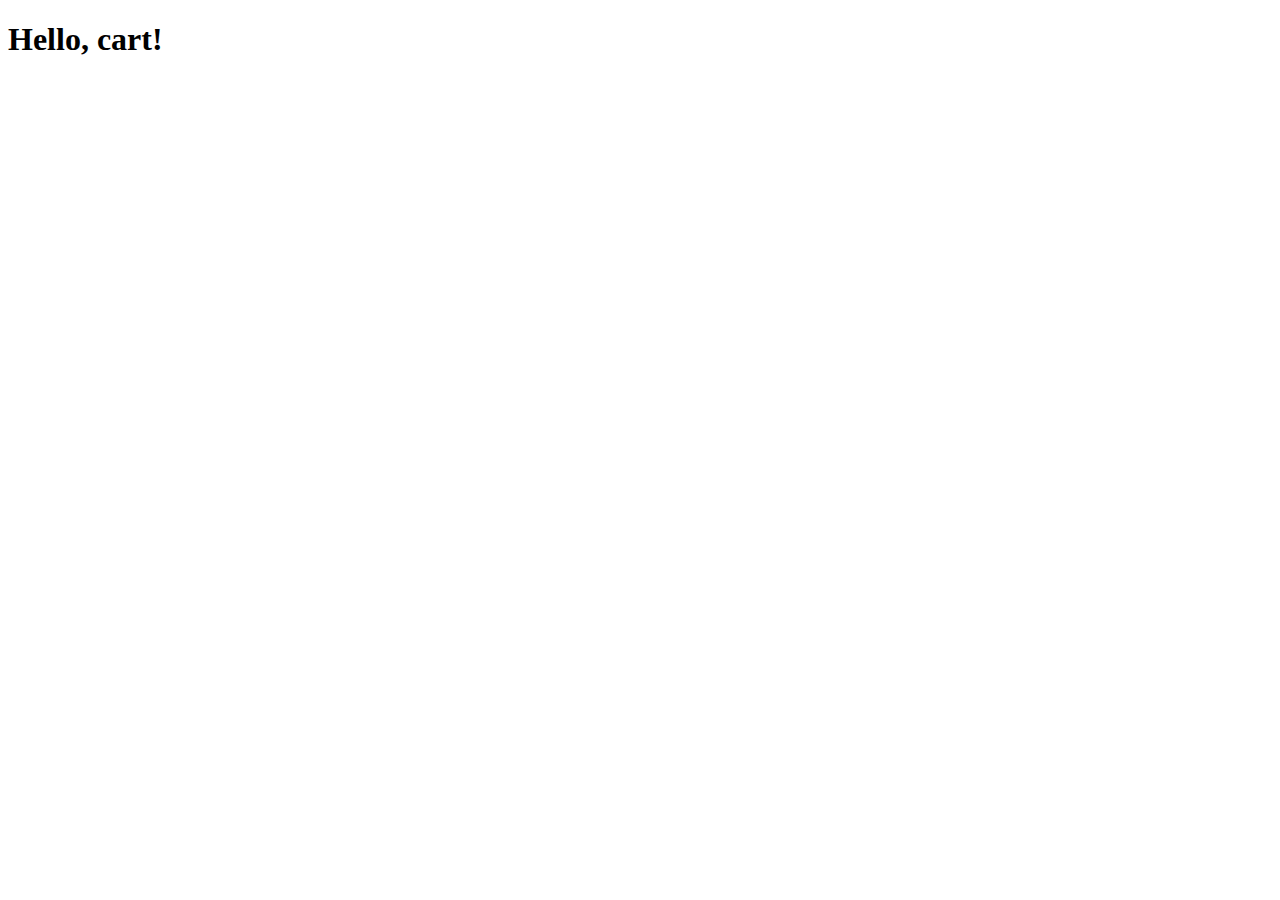
==== cart.html @ b9fbbf52 "Files created'" ====
<!doctype html>
<html lang="en">
  <head>
    <!-- Required meta tags -->
    <meta charset="utf-8">
    <meta name="viewport" content="width=device-width, initial-scale=1">

    <!-- Bootstrap CSS -->
    <link href="https://cdn.jsdelivr.net/npm/bootstrap@5.0.2/dist/css/bootstrap.min.css" rel="stylesheet" integrity="sha384-EVSTQN3/azprG1Anm3QDgpJLIm9Nao0Yz1ztcQTwFspd3yD65VohhpuuCOmLASjC" crossorigin="anonymous">
    <link rel="stylesheet" href="cart.css">
    <title>Hello, cart!</title>
  </head>
  <body>
    <h1>Hello, cart!</h1>

    <!-- Optional JavaScript; choose one of the two! -->

    <!-- Option 1: Bootstrap Bundle with Popper -->
    <script src="https://cdn.jsdelivr.net/npm/bootstrap@5.0.2/dist/js/bootstrap.bundle.min.js" integrity="sha384-MrcW6ZMFYlzcLA8Nl+NtUVF0sA7MsXsP1UyJoMp4YLEuNSfAP+JcXn/tWtIaxVXM" crossorigin="anonymous"></script>

    <!-- Option 2: Separate Popper and Bootstrap JS -->
    <!--
    <script src="https://cdn.jsdelivr.net/npm/@popperjs/core@2.9.2/dist/umd/popper.min.js" integrity="sha384-IQsoLXl5PILFhosVNubq5LC7Qb9DXgDA9i+tQ8Zj3iwWAwPtgFTxbJ8NT4GN1R8p" crossorigin="anonymous"></script>
    <script src="https://cdn.jsdelivr.net/npm/bootstrap@5.0.2/dist/js/bootstrap.min.js" integrity="sha384-cVKIPhGWiC2Al4u+LWgxfKTRIcfu0JTxR+EQDz/bgldoEyl4H0zUF0QKbrJ0EcQF" crossorigin="anonymous"></script>
    -->
  </body>
</html>
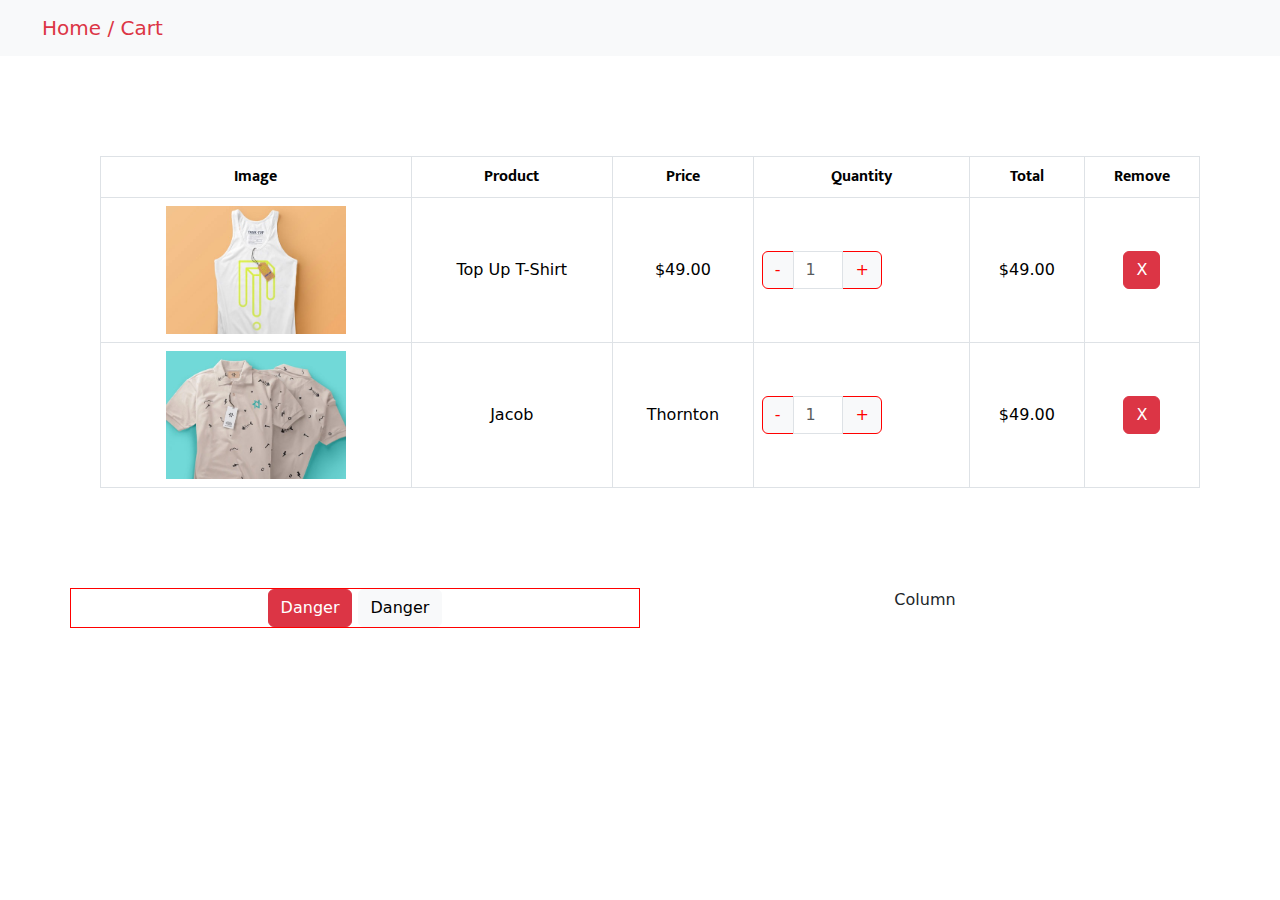
==== commit eaa6613a: "section one completed" ====
--- a/cart.html
+++ b/cart.html
@@ -1,27 +1,88 @@
 <!doctype html>
 <html lang="en">
   <head>
-    <!-- Required meta tags -->
     <meta charset="utf-8">
     <meta name="viewport" content="width=device-width, initial-scale=1">
+    <title>Cart</title>
+    <link rel="preconnect" href="https://fonts.googleapis.com">
+<link rel="preconnect" href="https://fonts.gstatic.com" crossorigin>
+<link href="https://fonts.googleapis.com/css2?family=Mukta:wght@200;300;400;500;600;700;800&display=swap" rel="stylesheet">
+    <link href="https://cdn.jsdelivr.net/npm/bootstrap@5.3.3/dist/css/bootstrap.min.css" rel="stylesheet" integrity="sha384-QWTKZyjpPEjISv5WaRU9OFeRpok6YctnYmDr5pNlyT2bRjXh0JMhjY6hW+ALEwIH" crossorigin="anonymous">
+    <link rel="stylesheet" href="cart.css">
+</head>
+  <body>
+    <script src="https://cdn.jsdelivr.net/npm/bootstrap@5.3.3/dist/js/bootstrap.bundle.min.js" integrity="sha384-YvpcrYf0tY3lHB60NNkmXc5s9fDVZLESaAA55NDzOxhy9GkcIdslK1eN7N6jIeHz" crossorigin="anonymous"></script>
+<section>
+    <!-- As a link -->
+<nav class="navbar bg-body-tertiary">
+    <div class="container-fluid">
+      <a class="navbar-brand cart-nav text-danger" href="#">Home / Cart</a>
+    </div>
+  </nav>
+</section>  
+<section>
+    <table class="table table-bordered table-apply">
+            <thead class="table-header">
+              <tr>
+                <th scope="col" class="col-item">Image</th>
+                <th scope="col" class="col-item">Product</th>
+                <th scope="col" class="col-item">Price</th>
+                <th scope="col" class="col-item">Quantity</th>
+                <th scope="col" class="col-item">Total</th>
+                <th scope="col" class="col-item">Remove</th>
+              </tr>
+            </thead>
+            <tbody>
+              <tr>
+                <th scope="row" class="col-item">
+                    <img src="cart-images/cloth_1.jpg" alt="cloth-1" class=" table-img">
+                </th>
+                <td class="col-item">Top Up T-Shirt</td>
+                <td class="col-item">$49.00</td>
+                <td class="col-item">
+                    <div class="input-group qty-btn-apply">
+                        <span class="input-group-text quantity-btn">-</span>
+                        <input type="text" aria-label="First name" class="form-control" placeholder="1">
+                        <span class="input-group-text quantity-btn">+</span>
+                      </div>
+                </td>
+                <td class="col-item">$49.00</td>
+                <td class="col-item">
+                    <button type="button" class="btn btn-danger">X</button>
+                </td>
+              </tr>
+              <tr>
+                <th scope="row" class="col-item">
+                    <img src="cart-images/cloth_2.jpg" alt="cloth-2" class=" table-img">
+                </th>
+                <td class="col-item">Jacob</td>
+                <td class="col-item">Thornton</td>
+                <td class="col-item">
+                    <div class="input-group qty-btn-apply ">
+                        <span class="input-group-text quantity-btn">-</span>
+                        <input type="text" aria-label="First name" class="form-control" placeholder="1">
+                        <span class="input-group-text quantity-btn">+</span>
+                      </div>
+                </td>
+                <td class="col-item">$49.00</td>
+                <td class="col-item">
+                    <button type="button" class="btn btn-danger">X</button>
 
-    <!-- Bootstrap CSS -->
-    <link href="https://cdn.jsdelivr.net/npm/bootstrap@5.0.2/dist/css/bootstrap.min.css" rel="stylesheet" integrity="sha384-EVSTQN3/azprG1Anm3QDgpJLIm9Nao0Yz1ztcQTwFspd3yD65VohhpuuCOmLASjC" crossorigin="anonymous">
-    <link rel="stylesheet" href="cart.css">
-    <title>Hello, cart!</title>
-  </head>
-  <body>
-    <h1>Hello, cart!</h1>
-
-    <!-- Optional JavaScript; choose one of the two! -->
-
-    <!-- Option 1: Bootstrap Bundle with Popper -->
-    <script src="https://cdn.jsdelivr.net/npm/bootstrap@5.0.2/dist/js/bootstrap.bundle.min.js" integrity="sha384-MrcW6ZMFYlzcLA8Nl+NtUVF0sA7MsXsP1UyJoMp4YLEuNSfAP+JcXn/tWtIaxVXM" crossorigin="anonymous"></script>
-
-    <!-- Option 2: Separate Popper and Bootstrap JS -->
-    <!--
-    <script src="https://cdn.jsdelivr.net/npm/@popperjs/core@2.9.2/dist/umd/popper.min.js" integrity="sha384-IQsoLXl5PILFhosVNubq5LC7Qb9DXgDA9i+tQ8Zj3iwWAwPtgFTxbJ8NT4GN1R8p" crossorigin="anonymous"></script>
-    <script src="https://cdn.jsdelivr.net/npm/bootstrap@5.0.2/dist/js/bootstrap.min.js" integrity="sha384-cVKIPhGWiC2Al4u+LWgxfKTRIcfu0JTxR+EQDz/bgldoEyl4H0zUF0QKbrJ0EcQF" crossorigin="anonymous"></script>
-    -->
-  </body>
+                </td>
+              </tr>
+            </tbody>
+      </table>
+</section>
+<section>
+    <div class="container text-center">
+        <div class="row row-cols-2">
+          <div class="col" style="border:1px red solid">
+            <button type="button" class="btn btn-danger">Danger</button>
+            <button type="button" class="btn btn-light">Danger</button>
+          </div>
+          <div class="col">Column</div>
+        </div>
+      </div>
+</section>
+</body>
 </html>--- a/cart.css
+++ b/cart.css
@@ -0,0 +1,30 @@
+.cart-nav{
+    margin-left:30px;
+}
+.table-apply{
+    margin:100px;
+    width: 1100px;
+}
+.table-header{
+    color:darkgray;
+    font-family: "Mukta", sans-serif;
+}
+.table-img{
+    width: 180px;
+}
+.qty-btn-apply{
+    width:120px;
+
+}
+.quantity-btn{
+    border:1px red solid;
+    color:red;
+}
+.quantity-btn:hover{
+    color:white;
+    background-color: red;
+}
+.col-item{
+    text-align: center;
+    vertical-align: middle;
+}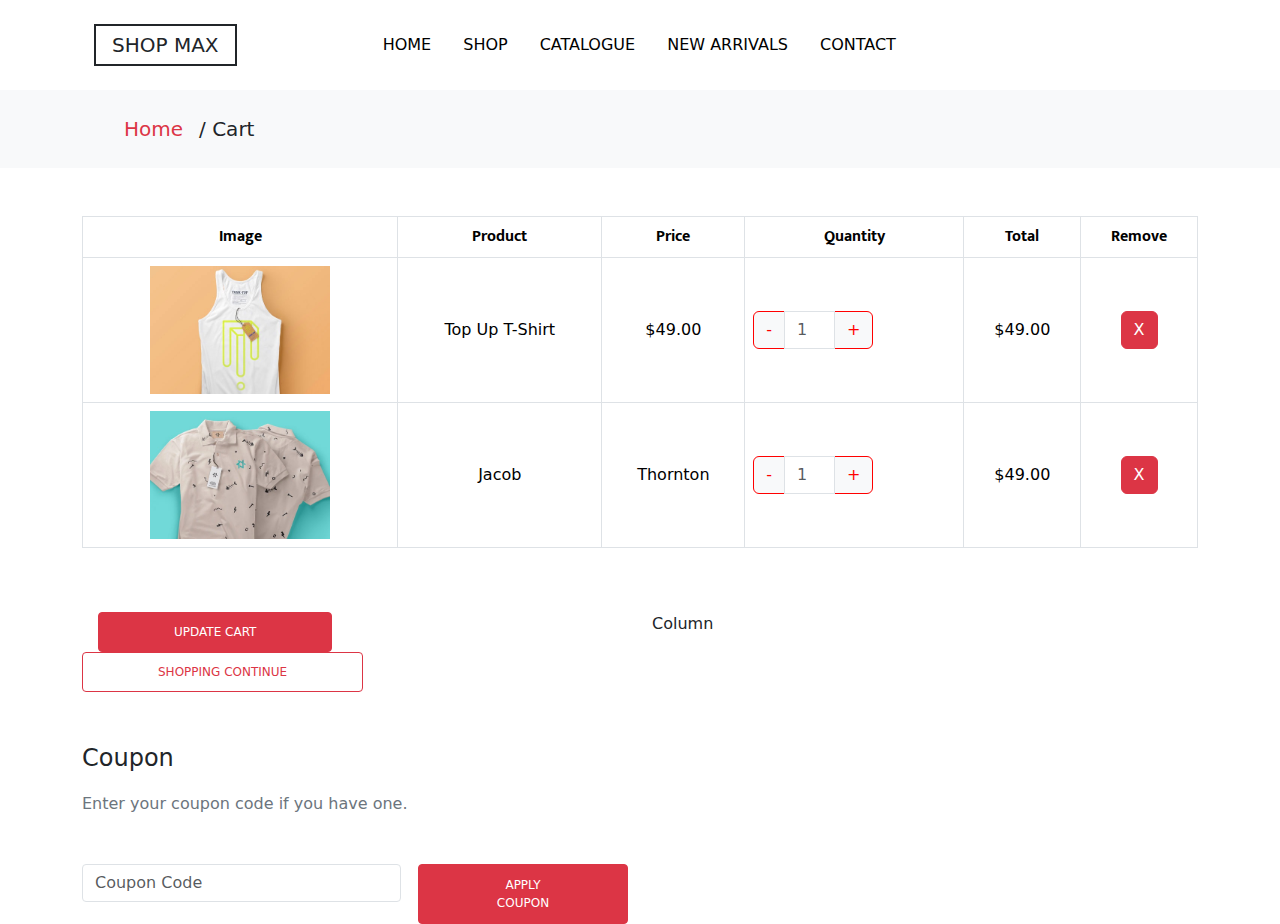
==== commit 39e8633a: "working on cart page" ====
--- a/cart.html
+++ b/cart.html
@@ -5,84 +5,162 @@
     <meta name="viewport" content="width=device-width, initial-scale=1">
     <title>Cart</title>
     <link rel="preconnect" href="https://fonts.googleapis.com">
-<link rel="preconnect" href="https://fonts.gstatic.com" crossorigin>
-<link href="https://fonts.googleapis.com/css2?family=Mukta:wght@200;300;400;500;600;700;800&display=swap" rel="stylesheet">
+    <link rel="preconnect" href="https://fonts.gstatic.com" crossorigin>
+    <!-- font-awesome-link -->
+    <link rel="stylesheet" href="https://cdnjs.cloudflare.com/ajax/libs/font-awesome/6.5.2/css/all.min.css" integrity="sha512-SnH5WK+bZxgPHs44uWIX+LLJAJ9/2PkPKZ5QiAj6Ta86w+fsb2TkcmfRyVX3pBnMFcV7oQPJkl9QevSCWr3W6A==" crossorigin="anonymous" referrerpolicy="no-referrer" />
+    <link href="https://fonts.googleapis.com/css2?family=Mukta:wght@200;300;400;500;600;700;800&display=swap" rel="stylesheet">
     <link href="https://cdn.jsdelivr.net/npm/bootstrap@5.3.3/dist/css/bootstrap.min.css" rel="stylesheet" integrity="sha384-QWTKZyjpPEjISv5WaRU9OFeRpok6YctnYmDr5pNlyT2bRjXh0JMhjY6hW+ALEwIH" crossorigin="anonymous">
     <link rel="stylesheet" href="cart.css">
-</head>
+  </head>
   <body>
-    <script src="https://cdn.jsdelivr.net/npm/bootstrap@5.3.3/dist/js/bootstrap.bundle.min.js" integrity="sha384-YvpcrYf0tY3lHB60NNkmXc5s9fDVZLESaAA55NDzOxhy9GkcIdslK1eN7N6jIeHz" crossorigin="anonymous"></script>
-<section>
-    <!-- As a link -->
-<nav class="navbar bg-body-tertiary">
-    <div class="container-fluid">
-      <a class="navbar-brand cart-nav text-danger" href="#">Home / Cart</a>
-    </div>
-  </nav>
-</section>  
-<section>
-    <table class="table table-bordered table-apply">
-            <thead class="table-header">
-              <tr>
-                <th scope="col" class="col-item">Image</th>
-                <th scope="col" class="col-item">Product</th>
-                <th scope="col" class="col-item">Price</th>
-                <th scope="col" class="col-item">Quantity</th>
-                <th scope="col" class="col-item">Total</th>
-                <th scope="col" class="col-item">Remove</th>
-              </tr>
-            </thead>
-            <tbody>
-              <tr>
-                <th scope="row" class="col-item">
-                    <img src="cart-images/cloth_1.jpg" alt="cloth-1" class=" table-img">
-                </th>
-                <td class="col-item">Top Up T-Shirt</td>
-                <td class="col-item">$49.00</td>
-                <td class="col-item">
+    <section class="header-container">
+      <div class="container">
+          <div class="row">
+              <div class="col-lg-12">
+                <nav class="navbar navbar-expand-lg navbar-light justify-content-between my-3">
+                    <div class="container">
+                        <button type="button" class="btn btn-outline-dark rounded-0 border-2 py-1 px-3 fs-5">SHOP MAX</button>
+                        <div class="collapse navbar-collapse" id="navbarSupportedContent">
+                            <ul class="navbar-nav ms-auto mb-2 mb-lg-0 mx-5">
+                              <li class="nav-item mx-2">
+                                <a class="nav-link active header-text" aria-current="page" href="#">HOME</a>
+                              </li>
+                              <li class="nav-item mx-2">
+                                <a class="nav-link active header-text" aria-current="page" href="#">SHOP</a>
+                              </li>
+                              <li class="nav-item mx-2">
+                                <a class="nav-link active header-text" aria-current="page" href="#">CATALOGUE</a>
+                              </li>
+                              <li class="nav-item mx-2">
+                                <a class="nav-link active header-text" aria-current="page" href="#">NEW ARRIVALS</a>
+                              </li>
+                              <li class="nav-item mx-2 ">
+                                <a class="nav-link active header-text" aria-current="page" href="#">CONTACT</a>
+                              </li>
+                            </ul>
+                          </div>
+                          <div class="collapse navbar-collapse" id="navbarSupportedContent">
+                              <ul class="navbar-nav ms-auto mb-2 mb-lg-0">
+                                  <li class="nav-item mx-3">
+                                      <i class="fa-solid fa-magnifying-glass fs-5"></i>
+                                  </li>
+                                  <li class="nav-item mx-3">
+                                      <i class="fa-regular fa-heart fs-5"></i>
+                                  </li>
+                                  <li class="nav-item mx-3">
+                                      <i class="fa-solid fa-cart-plus fs-5"></i>
+                                  </li>
+                              </ul>
+                          </div>
+                        </div>
+                    </div>
+                </nav>
+              </div>
+          </div>
+      </div>
+  </section>
+
+    <section class="header-2 bg-light">
+      <div class="container">
+        <div class="row">
+          <div class="col-lg-12">
+            <nav class="navbar bg-body-tertiary">
+              <div class="container head">
+                <a class="navbar-brand cart-nav text-danger" href="#">Home</a>
+                <p class="fs-5 pt-3">/ Cart</p>
+              </div>
+            </nav>
+          </div>
+        </div>
+      </div>
+    </section>  
+
+    <section class="table-container my-5">
+      <div class="container">
+        <div class="row">
+          <div class="col-lg-12">
+            <table class="table table-bordered">
+              <thead class="table-header">
+                <tr>
+                  <th scope="col" class="col-item">Image</th>
+                  <th scope="col" class="col-item">Product</th>
+                  <th scope="col" class="col-item">Price</th>
+                  <th scope="col" class="col-item">Quantity</th>
+                  <th scope="col" class="col-item">Total</th>
+                  <th scope="col" class="col-item">Remove</th>
+                </tr>
+              </thead>
+              <tbody>
+                <tr>
+                  <th scope="row" class="col-item">
+                      <img src="cart-images/cloth_1.jpg" alt="cloth-1" class=" table-img">
+                  </th>
+                  <td class="col-item">Top Up T-Shirt</td>
+                  <td class="col-item">$49.00</td>
+                  <td class="col-item">
                     <div class="input-group qty-btn-apply">
-                        <span class="input-group-text quantity-btn">-</span>
+                      <span class="input-group-text quantity-btn">-</span>
                         <input type="text" aria-label="First name" class="form-control" placeholder="1">
-                        <span class="input-group-text quantity-btn">+</span>
-                      </div>
-                </td>
-                <td class="col-item">$49.00</td>
-                <td class="col-item">
+                      <span class="input-group-text quantity-btn">+</span>
+                    </div>
+                  </td>
+                  <td class="col-item">$49.00</td>
+                  <td class="col-item">
                     <button type="button" class="btn btn-danger">X</button>
-                </td>
-              </tr>
-              <tr>
-                <th scope="row" class="col-item">
+                  </td>
+                </tr>
+                <tr>
+                  <th scope="row" class="col-item">
                     <img src="cart-images/cloth_2.jpg" alt="cloth-2" class=" table-img">
-                </th>
-                <td class="col-item">Jacob</td>
-                <td class="col-item">Thornton</td>
-                <td class="col-item">
-                    <div class="input-group qty-btn-apply ">
-                        <span class="input-group-text quantity-btn">-</span>
+                  </th>
+                  <td class="col-item">Jacob</td>
+                  <td class="col-item">Thornton</td>
+                  <td class="col-item">
+                    <div class="input-group qty-btn-apply">
+                      <span class="input-group-text quantity-btn">-</span>
                         <input type="text" aria-label="First name" class="form-control" placeholder="1">
-                        <span class="input-group-text quantity-btn">+</span>
-                      </div>
-                </td>
-                <td class="col-item">$49.00</td>
-                <td class="col-item">
+                      <span class="input-group-text quantity-btn">+</span>
+                    </div>
+                  </td>
+                  <td class="col-item">$49.00</td>
+                  <td class="col-item">
                     <button type="button" class="btn btn-danger">X</button>
-
-                </td>
-              </tr>
-            </tbody>
-      </table>
-</section>
-<section>
-    <div class="container text-center">
+                  </td>
+                </tr>
+              </tbody>
+            </table>
+          </div>
+        </div>
+      </div>
+    </section>
+    
+    <section class="cart-section">
+      <div class="container">
         <div class="row row-cols-2">
-          <div class="col" style="border:1px red solid">
-            <button type="button" class="btn btn-danger">Danger</button>
-            <button type="button" class="btn btn-light">Danger</button>
+          <div class="col" >
+            <button type="button" class="btn btn-danger rounded-1 mx-3 cart-btn">UPDATE CART</button>
+            <button type="button" class="btn btn-outline-danger rounded-1 cart-btn">SHOPPING CONTINUE</button>
+            <div class="my-5">
+              <p class="fs-4 fw-ligh">Coupon</p>
+              <p class="text-secondary">Enter your coupon code if you have one.</p>
+            </div>
+              <form>
+                <div class="d-flex">
+                  <div class="mb-3 mr-2">
+                    <input type="text" class="form-control rounded-1 coupon-code" placeholder="Coupon Code">
+                  </div>
+                  <div>
+                    <button type="submit" class="btn btn-danger rounded-1 apply-btn">APPLY COUPON</button>
+                  </div>
+                </div> 
+              </form>
           </div>
           <div class="col">Column</div>
         </div>
-      </div>
-</section>
+      </div>  
+    </section>
+
+  <script src="https://cdn.jsdelivr.net/npm/bootstrap@5.3.3/dist/js/bootstrap.bundle.min.js" integrity="sha384-YvpcrYf0tY3lHB60NNkmXc5s9fDVZLESaAA55NDzOxhy9GkcIdslK1eN7N6jIeHz" crossorigin="anonymous"></script>
+
 </body>
 </html>--- a/cart.css
+++ b/cart.css
@@ -1,9 +1,9 @@
 .cart-nav{
     margin-left:30px;
 }
-.table-apply{
-    margin:100px;
-    width: 1100px;
+.head{
+    justify-content:start !important;
+    align-items: center;
 }
 .table-header{
     color:darkgray;
@@ -27,4 +27,16 @@
 .col-item{
     text-align: center;
     vertical-align: middle;
+}
+.cart-btn{
+    padding: 10px 75px;
+    font-size: 12px;
+}
+.coupon-code{
+    width: 95%;
+    margin-right: 115px;
+}
+.apply-btn{
+    font-size: 12px;
+    padding: 11px 60px;
 }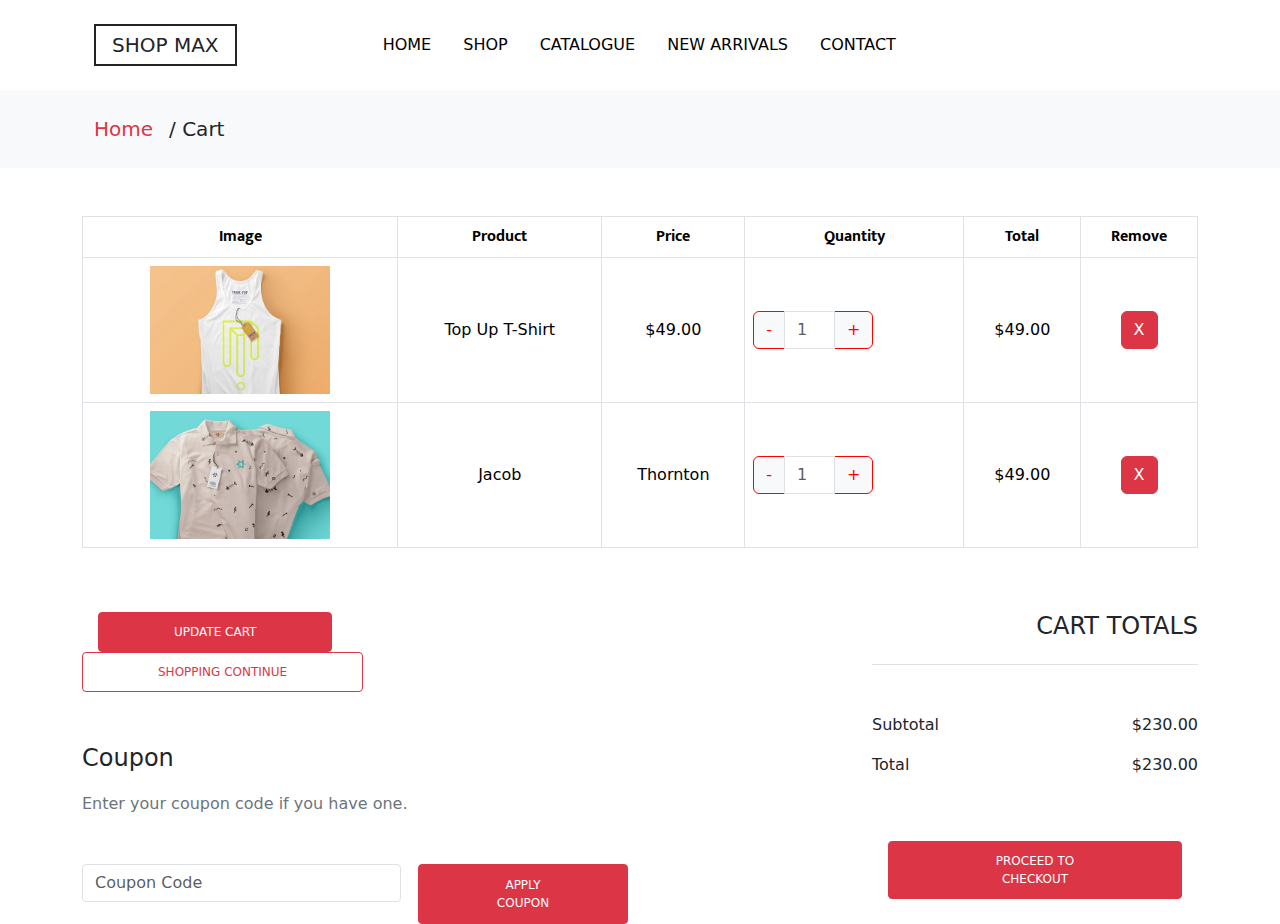
==== commit 363ecb07: "working on cart page" ====
--- a/cart.html
+++ b/cart.html
@@ -65,8 +65,8 @@
         <div class="row">
           <div class="col-lg-12">
             <nav class="navbar bg-body-tertiary">
-              <div class="container head">
-                <a class="navbar-brand cart-nav text-danger" href="#">Home</a>
+              <div class="container head-text">
+                <a class="navbar-brand text-danger" href="#">Home</a>
                 <p class="fs-5 pt-3">/ Cart</p>
               </div>
             </nav>
@@ -155,10 +155,26 @@
                 </div> 
               </form>
           </div>
-          <div class="col">Column</div>
+          <div class="col">
+            <div class="cart-totals">
+              <div class="border-bottom pb-3">
+                <h4 class="text-end">CART TOTALS</h4>
+              </div>
+              <div class="d-flex justify-content-between pt-5">
+                <p>Subtotal</p>
+                <p>$230.00</p>
+              </div>
+              <div class="d-flex justify-content-between">
+                <p>Total</p>
+                <p>$230.00</p>
+              </div>
+              <button type="button" class="btn btn-danger rounded-1 mx-3 mt-5 cart-btn">PROCEED TO CHECKOUT</button>
+            </div>
+          </div>
         </div>
       </div>  
     </section>
+
 
   <script src="https://cdn.jsdelivr.net/npm/bootstrap@5.3.3/dist/js/bootstrap.bundle.min.js" integrity="sha384-YvpcrYf0tY3lHB60NNkmXc5s9fDVZLESaAA55NDzOxhy9GkcIdslK1eN7N6jIeHz" crossorigin="anonymous"></script>
 
--- a/cart.css
+++ b/cart.css
@@ -1,9 +1,5 @@
-.cart-nav{
-    margin-left:30px;
-}
-.head{
+.head-text{
     justify-content:start !important;
-    align-items: center;
 }
 .table-header{
     color:darkgray;
@@ -14,7 +10,6 @@
 }
 .qty-btn-apply{
     width:120px;
-
 }
 .quantity-btn{
     border:1px red solid;
@@ -39,4 +34,7 @@
 .apply-btn{
     font-size: 12px;
     padding: 11px 60px;
+}
+.cart-totals{
+    margin-left: 220px;
 }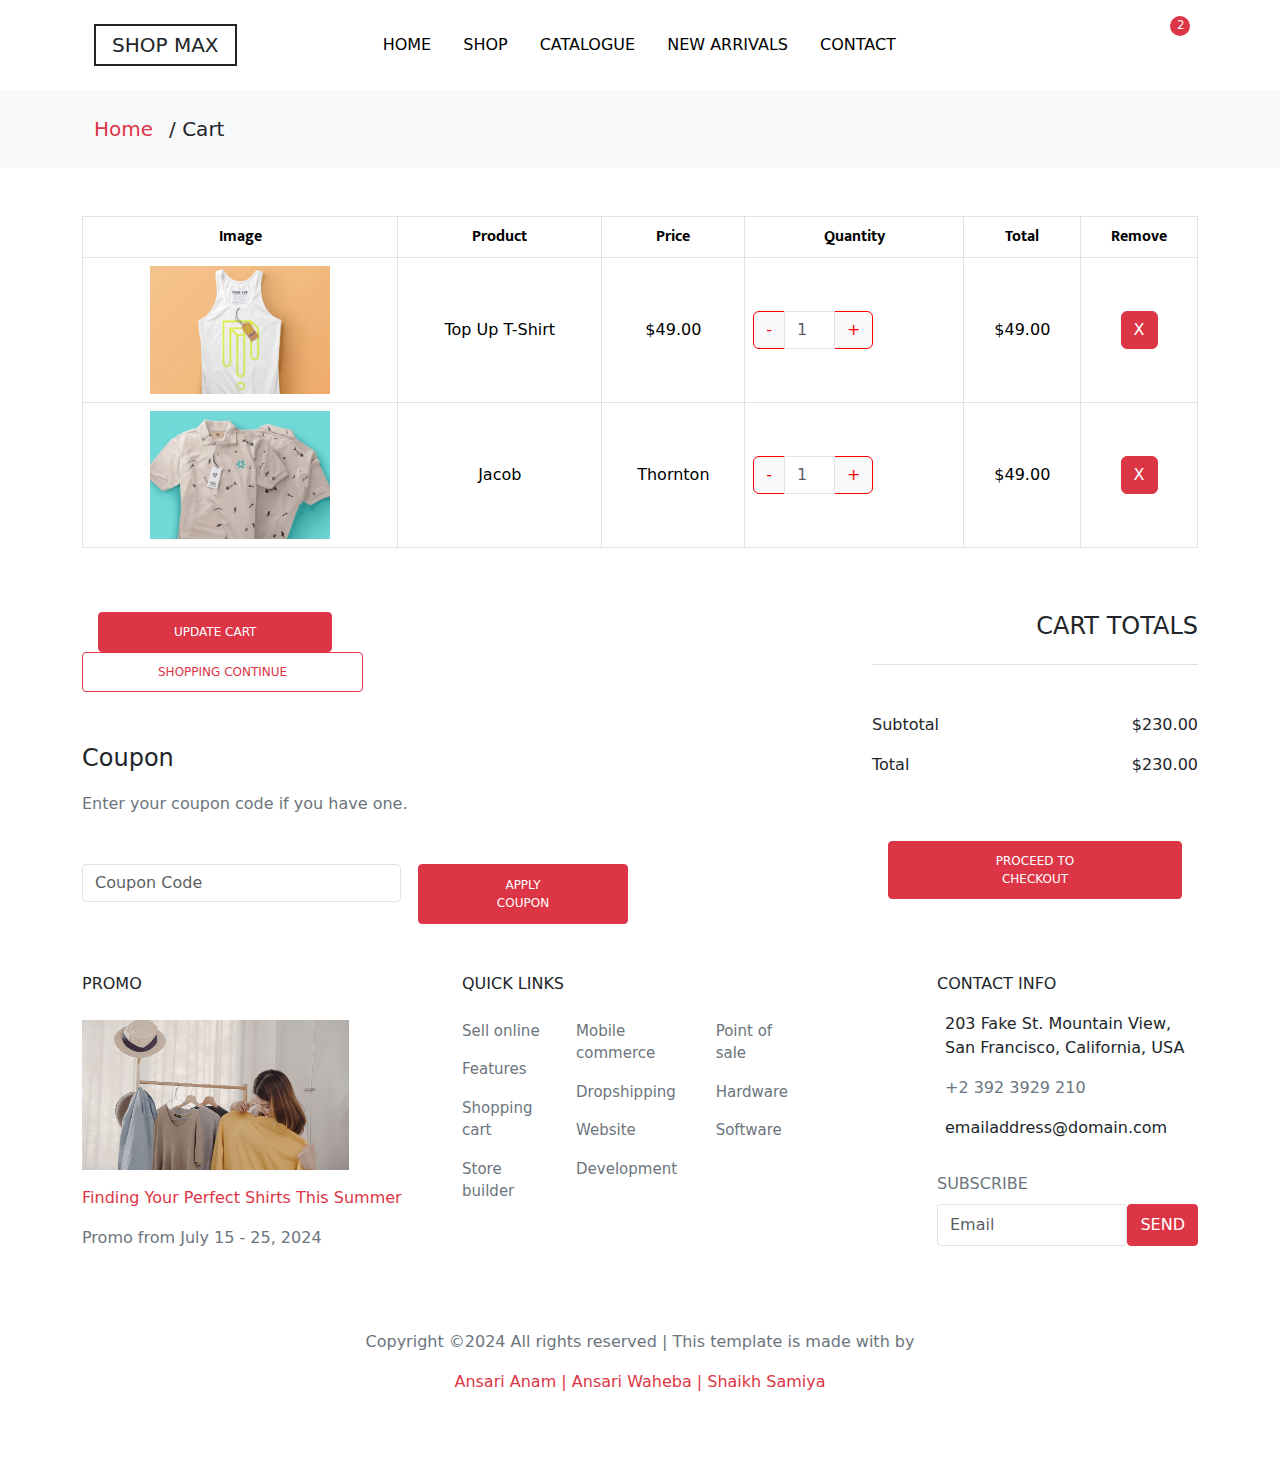
==== commit 4abf3aa7: "Added footer section" ====
--- a/cart.html
+++ b/cart.html
@@ -3,7 +3,6 @@
   <head>
     <meta charset="utf-8">
     <meta name="viewport" content="width=device-width, initial-scale=1">
-    <title>Cart</title>
     <link rel="preconnect" href="https://fonts.googleapis.com">
     <link rel="preconnect" href="https://fonts.gstatic.com" crossorigin>
     <!-- font-awesome-link -->
@@ -11,6 +10,7 @@
     <link href="https://fonts.googleapis.com/css2?family=Mukta:wght@200;300;400;500;600;700;800&display=swap" rel="stylesheet">
     <link href="https://cdn.jsdelivr.net/npm/bootstrap@5.3.3/dist/css/bootstrap.min.css" rel="stylesheet" integrity="sha384-QWTKZyjpPEjISv5WaRU9OFeRpok6YctnYmDr5pNlyT2bRjXh0JMhjY6hW+ALEwIH" crossorigin="anonymous">
     <link rel="stylesheet" href="cart.css">
+    <title>Cart Page</title>
   </head>
   <body>
     <section class="header-container">
@@ -49,6 +49,7 @@
                                   </li>
                                   <li class="nav-item mx-3">
                                       <i class="fa-solid fa-cart-plus fs-5"></i>
+                                      <span class="number text-light border-danger bg-danger">2</span>
                                   </li>
                               </ul>
                           </div>
@@ -175,6 +176,63 @@
       </div>  
     </section>
 
+    <section class="footer-section mt-5">
+      <div class="container">
+        <div class="row d-flex">
+          <div class="col-lg-4">
+            <p>PROMO</p>
+            <ul class="list-unstyled mt-4">
+              <li class="pb-3"><img src="home-images/footer-img.png" alt="img" class="foot-img"></li>
+              <li class="pb-3"><a href="#" class="text-decoration-none text-danger text-capitalize">Finding your perfect Shirts this Summer</a></li>
+              <li class="pb-3"><a href="#" class="text-decoration-none text-secondary"> Promo from July 15 - 25, 2024</a></li>
+            </ul>
+          </div>
+          <div class="col-lg-4">
+            <p>QUICK LINKS</p>
+            <div class="d-flex text-secondary mt-4">
+              <ul class="list-unstyled footer-links">
+                <li class="pb-3">Sell online</li>
+                <li class="pb-3">Features</li>
+                <li class="pb-3">Shopping cart</li>
+                <li class="pb-3">Store builder</li>
+              </ul>
+              <ul class="list-unstyled footer-links">
+                <li class="pb-3">Mobile commerce</li>
+                <li class="pb-3">Dropshipping</li>
+                <li class="pb-3">Website</li>
+                <li class="pb-3">Development</li>
+              </ul>
+              <ul class="list-unstyled footer-links">
+                <li class="pb-3">Point of sale</li>
+                <li class="pb-3">Hardware</li>
+                <li class="pb-3">Software</li>
+              </ul>
+            </div>
+          </div>
+          <div class="col-lg-4">
+            <div class="contact-container">
+              <p>CONTACT INFO</p>
+              <ul class="list-unstyled">
+                <li class="d-flex"><i class="fa-solid fa-location-dot text-danger pt-1"></i><p class="px-2">203 Fake St. Mountain View, San Francisco, California, USA</p></li>
+                <li class="d-flex"><i class="fa-solid fa-phone text-danger pt-1"></i><a href="#" class="px-2 text-decoration-none text-secondary">+2 392 3929 210</a></li>
+                <li class="d-flex pt-3"><i class="fa-solid fa-envelope text-danger pt-1"></i><p class="px-2">emailaddress@domain.com</p></li>
+              </ul>    
+                <form>
+                  <label for="exampleInputEmail1" class="form-label text-secondary">SUBSCRIBE</label>
+                  <div class="mb-3 d-flex">
+                    <input type="email" class="form-control rounded-1 py-2" id="exampleInputEmail1" placeholder="Email" aria-describedby="emailHelp">
+                    <button type="submit" class="btn btn-danger rounded-1">SEND</button>
+                  </div>
+                </form>
+            </div>            
+          </div>
+          <div class="owner-container my-5 text-center">
+            <p class="text-secondary">Copyright ©2024 All rights reserved | This template is made with <i class="fa-solid fa-heart"></i> by</p>
+            <p class="text-danger">Ansari Anam | Ansari Waheba | Shaikh Samiya</p>
+          </div>
+        </div>
+      </div>
+    </section>
 
   <script src="https://cdn.jsdelivr.net/npm/bootstrap@5.3.3/dist/js/bootstrap.bundle.min.js" integrity="sha384-YvpcrYf0tY3lHB60NNkmXc5s9fDVZLESaAA55NDzOxhy9GkcIdslK1eN7N6jIeHz" crossorigin="anonymous"></script>
 
--- a/cart.css
+++ b/cart.css
@@ -37,4 +37,23 @@
 }
 .cart-totals{
     margin-left: 220px;
+}
+.foot-img{
+    width: 75%;
+}
+.contact-container{
+    margin-left: 95px;
+}
+.footer-links{
+    margin-right: 20px;
+    font-size: 15px;
+}
+.number{
+    position: absolute;
+    top: 0;
+    width: 20px;
+    height: 20px;
+    font-size: 12px;
+    border-radius: 50%;
+    padding: 0px 7px;
 }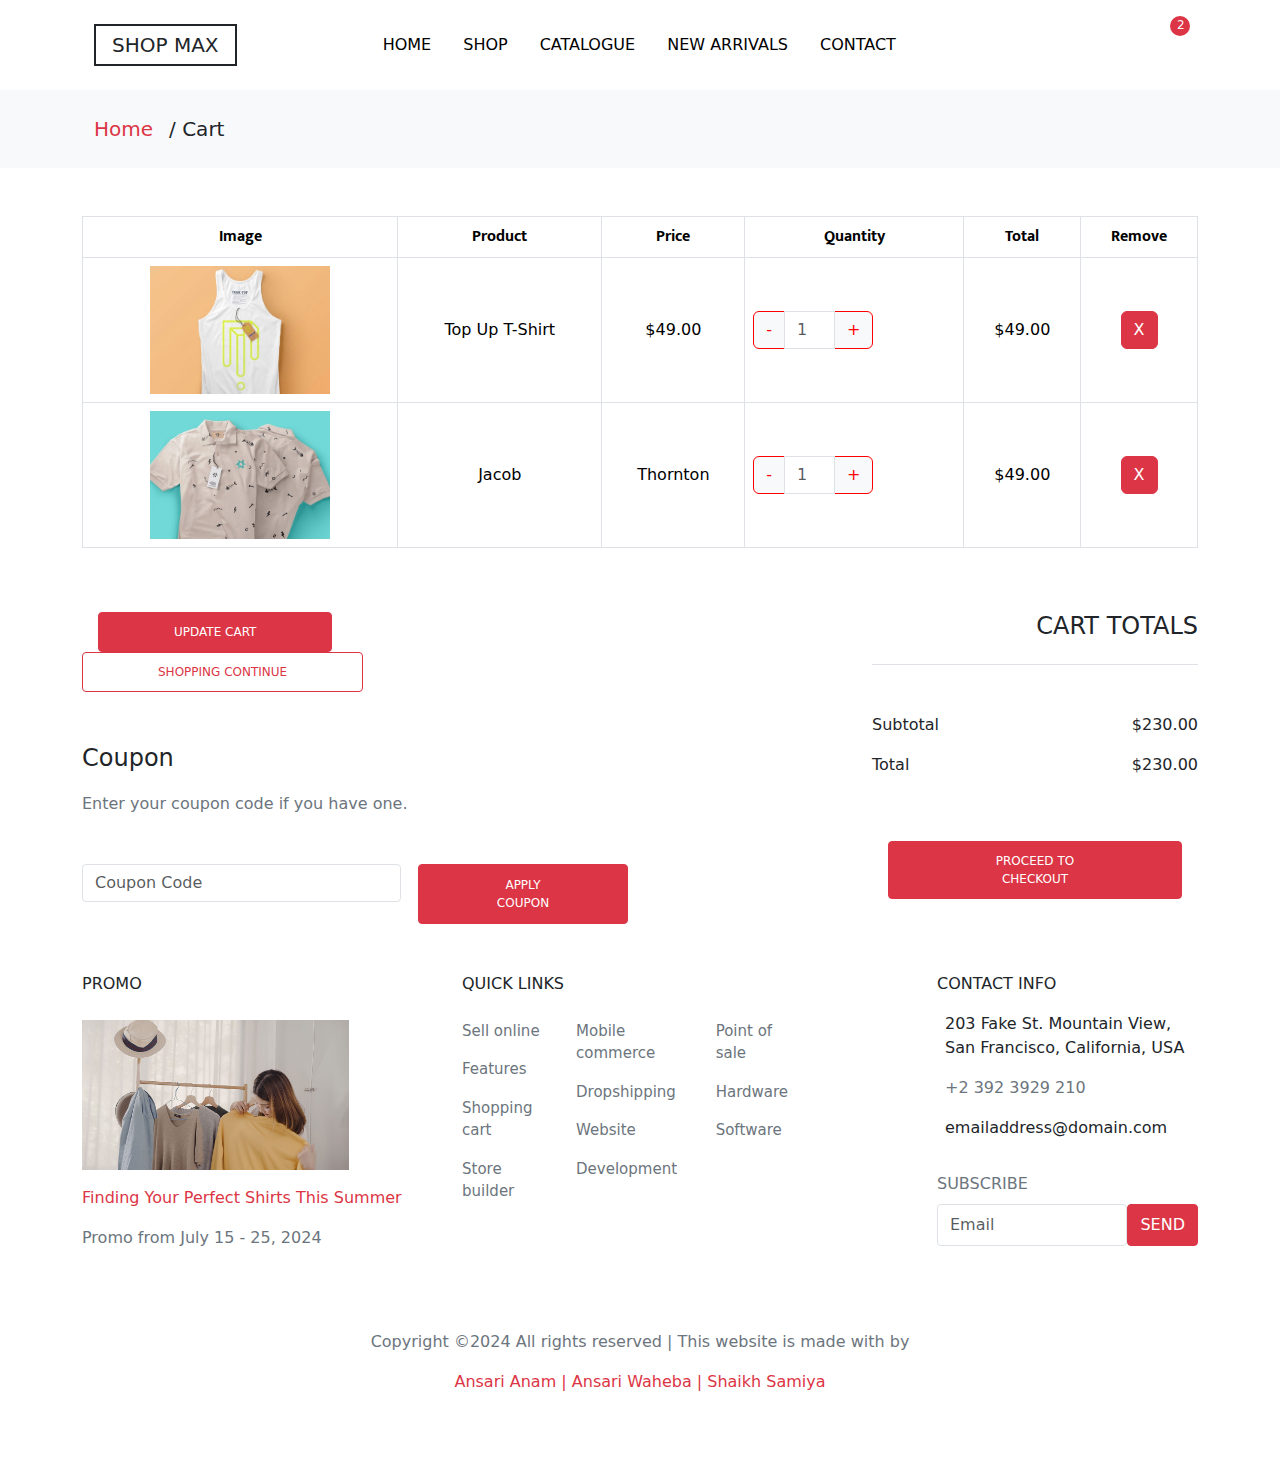
==== commit 2c2d6a5c: "processing" ====
--- a/cart.html
+++ b/cart.html
@@ -23,10 +23,10 @@
                         <div class="collapse navbar-collapse" id="navbarSupportedContent">
                             <ul class="navbar-nav ms-auto mb-2 mb-lg-0 mx-5">
                               <li class="nav-item mx-2">
-                                <a class="nav-link active header-text" aria-current="page" href="#">HOME</a>
-                              </li>
-                              <li class="nav-item mx-2">
-                                <a class="nav-link active header-text" aria-current="page" href="#">SHOP</a>
+                                <a class="nav-link active header-text" aria-current="page" href="index.html" target="_blank">HOME</a>
+                              </li>
+                              <li class="nav-item mx-2">
+                                <a class="nav-link active header-text" aria-current="page" href="product.html" target="_blank">SHOP</a>
                               </li>
                               <li class="nav-item mx-2">
                                 <a class="nav-link active header-text" aria-current="page" href="#">CATALOGUE</a>
@@ -41,16 +41,17 @@
                           </div>
                           <div class="collapse navbar-collapse" id="navbarSupportedContent">
                               <ul class="navbar-nav ms-auto mb-2 mb-lg-0">
-                                  <li class="nav-item mx-3">
-                                      <i class="fa-solid fa-magnifying-glass fs-5"></i>
-                                  </li>
-                                  <li class="nav-item mx-3">
-                                      <i class="fa-regular fa-heart fs-5"></i>
-                                  </li>
-                                  <li class="nav-item mx-3">
-                                      <i class="fa-solid fa-cart-plus fs-5"></i>
-                                      <span class="number text-light border-danger bg-danger">2</span>
-                                  </li>
+                                <li class="nav-item mx-3">
+                                  <a href="#" class="text-dark"><i class="fa-solid fa-magnifying-glass fs-5"></i></a>     
+                                </li>
+                                <li class="nav-item mx-3">
+                                  <a href="#" class="text-dark"><i class="fa-regular fa-heart fs-5"></i></a>
+                                </li>
+                                <li class="nav-item mx-3">
+                                  <a href="cart.html" target="_blank" class="text-dark"><i class="fa-solid fa-cart-plus fs-5"></i>
+                                    <span class="number text-light border-danger bg-danger">2</span>
+                                  </a>
+                                </li>
                               </ul>
                           </div>
                         </div>
@@ -67,7 +68,7 @@
           <div class="col-lg-12">
             <nav class="navbar bg-body-tertiary">
               <div class="container head-text">
-                <a class="navbar-brand text-danger" href="#">Home</a>
+                <a class="navbar-brand text-danger" href="index.html">Home</a>
                 <p class="fs-5 pt-3">/ Cart</p>
               </div>
             </nav>
@@ -227,7 +228,7 @@
             </div>            
           </div>
           <div class="owner-container my-5 text-center">
-            <p class="text-secondary">Copyright ©2024 All rights reserved | This template is made with <i class="fa-solid fa-heart"></i> by</p>
+            <p class="text-secondary">Copyright ©2024 All rights reserved | This website is made with <i class="fa-solid fa-heart text-danger"></i> by</p>
             <p class="text-danger">Ansari Anam | Ansari Waheba | Shaikh Samiya</p>
           </div>
         </div>
